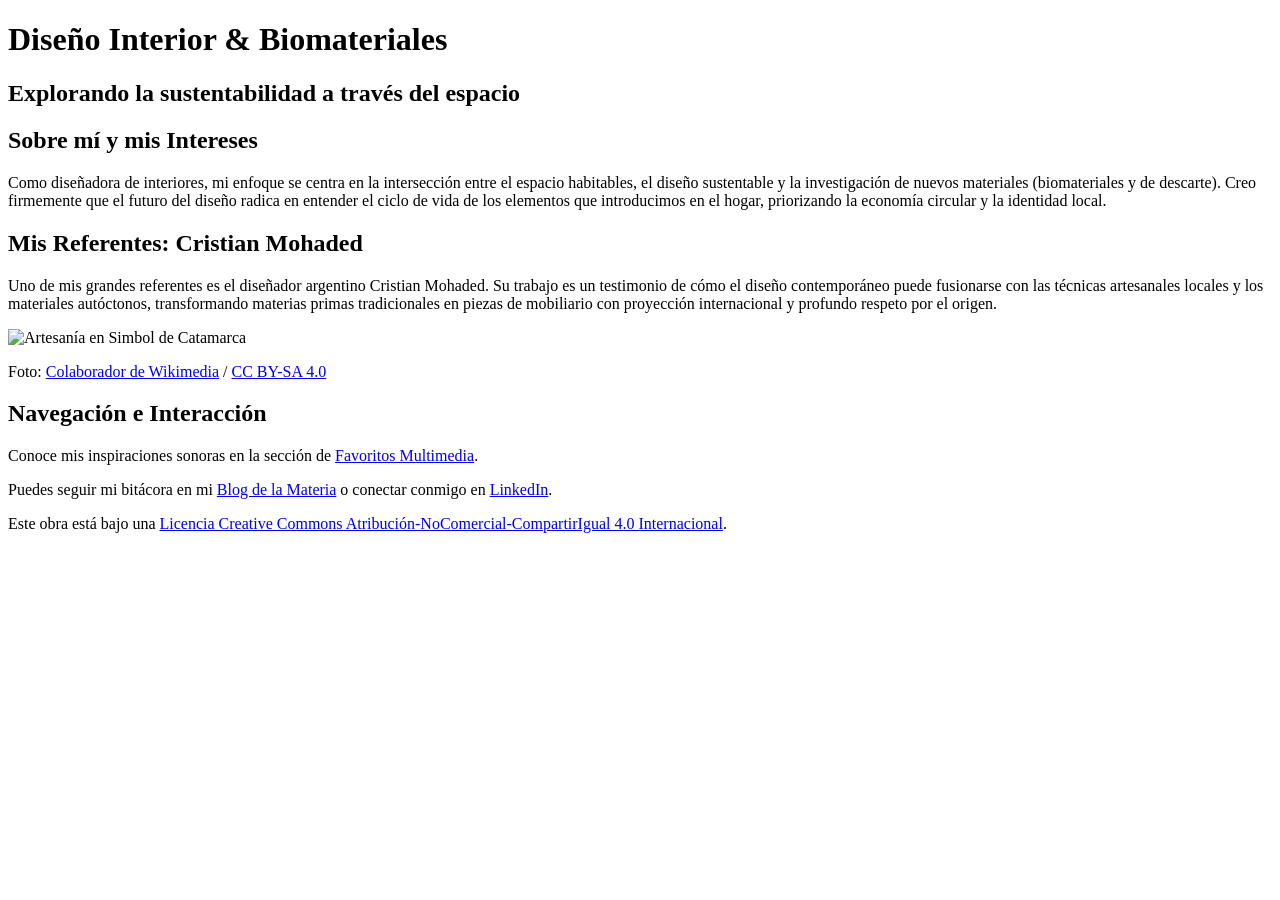
==== index.html @ 6f457c68 "Add initial HTML structure for portfolio site" ====
<!DOCTYPE html>
<html lang="es">
<head>
    <meta charset="UTF-8">
    <meta name="viewport" content="width=device-width, initial-scale=1.0">
    <title>Portfolio - Diseño Interior Sustentable</title>
    <link rel="stylesheet" href="estilos.css">
    <link rel="preconnect" href="https://fonts.googleapis.com">
    <link rel="preconnect" href="https://fonts.gstatic.com" crossorigin>
    <link href="https://fonts.googleapis.com/css2?family=Inter:wght@400;600&family=Playfair+Display:ital,wght@0,600;1,400&display=swap" rel="stylesheet">
</head>
<body>

    <header>
        <h1>Diseño Interior & Biomateriales</h1>
        <h2>Explorando la sustentabilidad a través del espacio</h2>
    </header>

    <main>
        <section>
            <h2>Sobre mí y mis Intereses</h2>
            <p>Como diseñadora de interiores, mi enfoque se centra en la intersección entre el espacio habitables, el diseño sustentable y la investigación de nuevos materiales (biomateriales y de descarte). Creo firmemente que el futuro del diseño radica en entender el ciclo de vida de los elementos que introducimos en el hogar, priorizando la economía circular y la identidad local.</p>
        </section>

        <section>
            <h2>Mis Referentes: Cristian Mohaded</h2>
            <p>Uno de mis grandes referentes es el diseñador argentino Cristian Mohaded. Su trabajo es un testimonio de cómo el diseño contemporáneo puede fusionarse con las técnicas artesanales locales y los materiales autóctonos, transformando materias primas tradicionales en piezas de mobiliario con proyección internacional y profundo respeto por el origen.</p>
            
            <img src="https://upload.wikimedia.org/wikipedia/commons/thumb/e/e4/Simbol_catamarca.jpg/640px-Simbol_catamarca.jpg" alt="Artesanía en Simbol de Catamarca">
            <p class="atribucion">Foto: <a href="https://commons.wikimedia.org/wiki/File:Simbol_catamarca.jpg" target="_blank">Colaborador de Wikimedia</a> / <a href="https://creativecommons.org/licenses/by-sa/4.0" target="_blank">CC BY-SA 4.0</a></p>
        </section>

        <section>
            <h2>Navegación e Interacción</h2>
            <p>Conoce mis inspiraciones sonoras en la sección de <a href="multimedia.html">Favoritos Multimedia</a>.</p>
            
            <p>Puedes seguir mi bitácora en mi <a href="https://github.com" target="_blank">Blog de la Materia</a> o conectar conmigo en <a href="https://linkedin.com" target="_blank">LinkedIn</a>.</p>
        </section>
    </main>

    <footer>
        <p>Este obra está bajo una <a rel="license" href="http://creativecommons.org/licenses/by-nc-sa/4.0/" target="_blank">Licencia Creative Commons Atribución-NoComercial-CompartirIgual 4.0 Internacional</a>.</p>
    </footer>

</body>
</html>
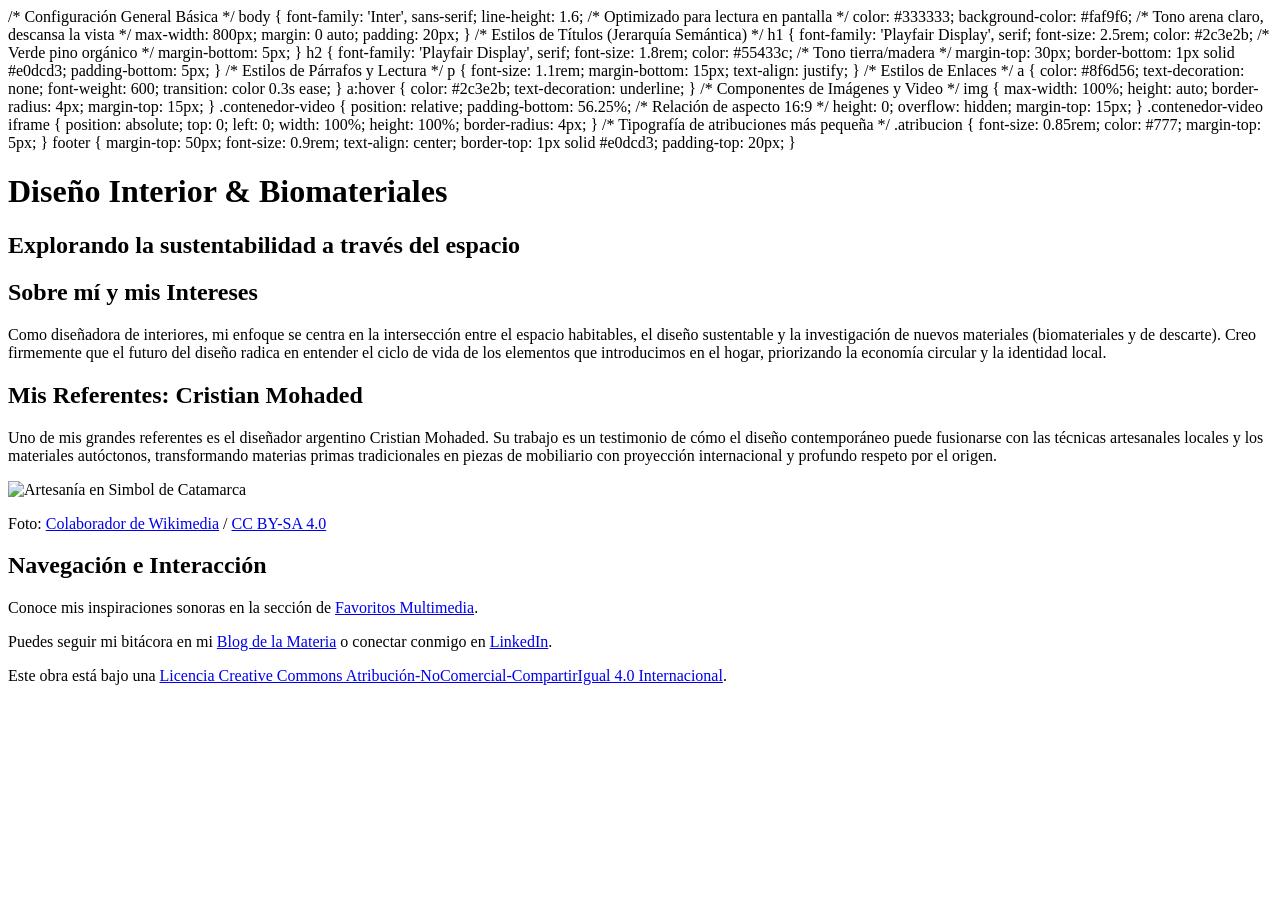
==== commit c6bb5895: "Refactor HTML structure and add CSS styles" ====
--- a/index.html
+++ b/index.html
@@ -1,3 +1,90 @@
+/* Configuración General Básica */
+body {
+    font-family: 'Inter', sans-serif;
+    line-height: 1.6; /* Optimizado para lectura en pantalla */
+    color: #333333;
+    background-color: #faf9f6; /* Tono arena claro, descansa la vista */
+    max-width: 800px;
+    margin: 0 auto;
+    padding: 20px;
+}
+
+/* Estilos de Títulos (Jerarquía Semántica) */
+h1 {
+    font-family: 'Playfair Display', serif;
+    font-size: 2.5rem;
+    color: #2c3e2b; /* Verde pino orgánico */
+    margin-bottom: 5px;
+}
+
+h2 {
+    font-family: 'Playfair Display', serif;
+    font-size: 1.8rem;
+    color: #55433c; /* Tono tierra/madera */
+    margin-top: 30px;
+    border-bottom: 1px solid #e0dcd3;
+    padding-bottom: 5px;
+}
+
+/* Estilos de Párrafos y Lectura */
+p {
+    font-size: 1.1rem;
+    margin-bottom: 15px;
+    text-align: justify;
+}
+
+/* Estilos de Enlaces */
+a {
+    color: #8f6d56;
+    text-decoration: none;
+    font-weight: 600;
+    transition: color 0.3s ease;
+}
+
+a:hover {
+    color: #2c3e2b;
+    text-decoration: underline;
+}
+
+/* Componentes de Imágenes y Video */
+img {
+    max-width: 100%;
+    height: auto;
+    border-radius: 4px;
+    margin-top: 15px;
+}
+
+.contenedor-video {
+    position: relative;
+    padding-bottom: 56.25%; /* Relación de aspecto 16:9 */
+    height: 0;
+    overflow: hidden;
+    margin-top: 15px;
+}
+
+.contenedor-video iframe {
+    position: absolute;
+    top: 0;
+    left: 0;
+    width: 100%;
+    height: 100%;
+    border-radius: 4px;
+}
+
+/* Tipografía de atribuciones más pequeña */
+.atribucion {
+    font-size: 0.85rem;
+    color: #777;
+    margin-top: 5px;
+}
+
+footer {
+    margin-top: 50px;
+    font-size: 0.9rem;
+    text-align: center;
+    border-top: 1px solid #e0dcd3;
+    padding-top: 20px;
+}
 <!DOCTYPE html>
 <html lang="es">
 <head>
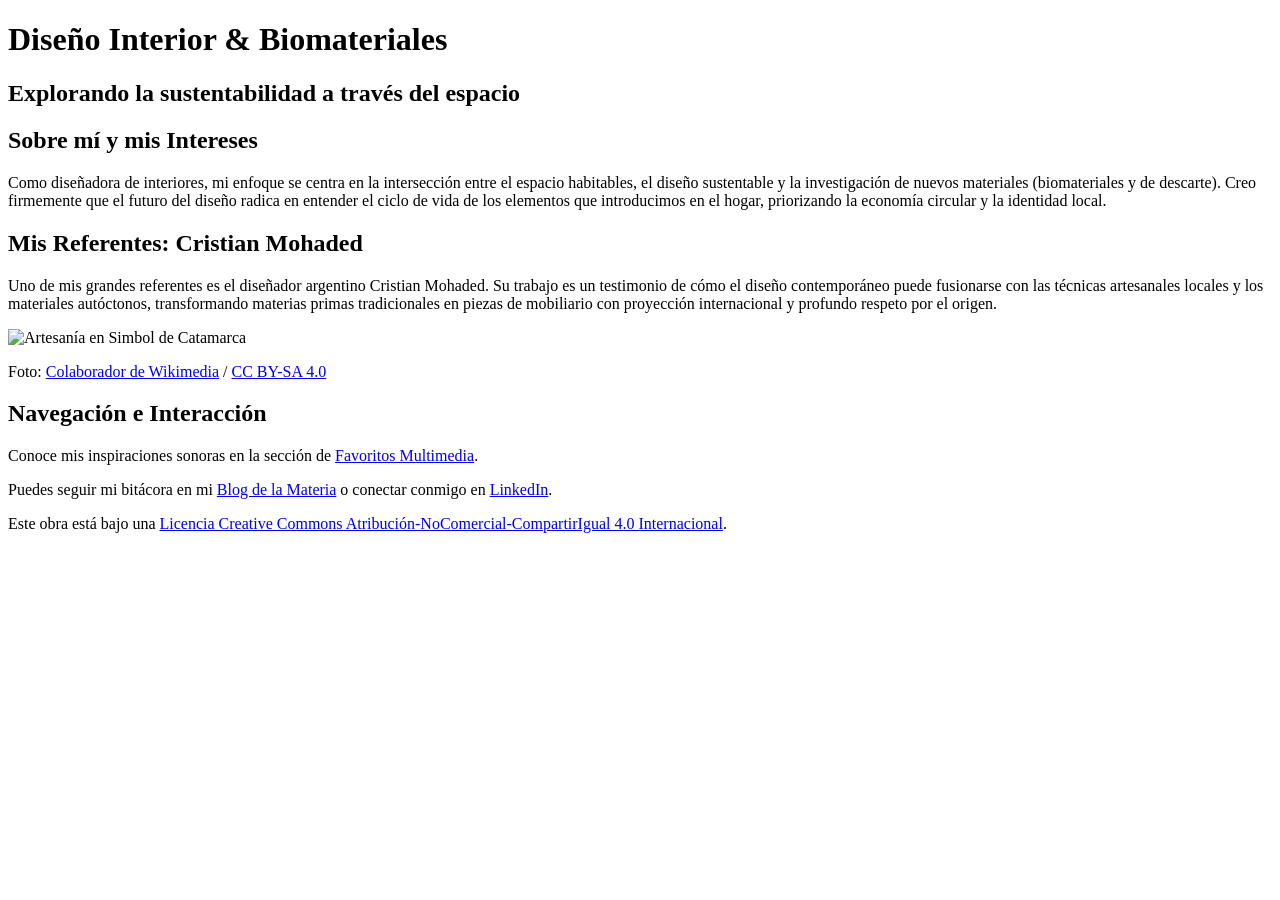
==== commit 27f957af: "Update index.html" ====
--- a/index.html
+++ b/index.html
@@ -1,90 +1,3 @@
-/* Configuración General Básica */
-body {
-    font-family: 'Inter', sans-serif;
-    line-height: 1.6; /* Optimizado para lectura en pantalla */
-    color: #333333;
-    background-color: #faf9f6; /* Tono arena claro, descansa la vista */
-    max-width: 800px;
-    margin: 0 auto;
-    padding: 20px;
-}
-
-/* Estilos de Títulos (Jerarquía Semántica) */
-h1 {
-    font-family: 'Playfair Display', serif;
-    font-size: 2.5rem;
-    color: #2c3e2b; /* Verde pino orgánico */
-    margin-bottom: 5px;
-}
-
-h2 {
-    font-family: 'Playfair Display', serif;
-    font-size: 1.8rem;
-    color: #55433c; /* Tono tierra/madera */
-    margin-top: 30px;
-    border-bottom: 1px solid #e0dcd3;
-    padding-bottom: 5px;
-}
-
-/* Estilos de Párrafos y Lectura */
-p {
-    font-size: 1.1rem;
-    margin-bottom: 15px;
-    text-align: justify;
-}
-
-/* Estilos de Enlaces */
-a {
-    color: #8f6d56;
-    text-decoration: none;
-    font-weight: 600;
-    transition: color 0.3s ease;
-}
-
-a:hover {
-    color: #2c3e2b;
-    text-decoration: underline;
-}
-
-/* Componentes de Imágenes y Video */
-img {
-    max-width: 100%;
-    height: auto;
-    border-radius: 4px;
-    margin-top: 15px;
-}
-
-.contenedor-video {
-    position: relative;
-    padding-bottom: 56.25%; /* Relación de aspecto 16:9 */
-    height: 0;
-    overflow: hidden;
-    margin-top: 15px;
-}
-
-.contenedor-video iframe {
-    position: absolute;
-    top: 0;
-    left: 0;
-    width: 100%;
-    height: 100%;
-    border-radius: 4px;
-}
-
-/* Tipografía de atribuciones más pequeña */
-.atribucion {
-    font-size: 0.85rem;
-    color: #777;
-    margin-top: 5px;
-}
-
-footer {
-    margin-top: 50px;
-    font-size: 0.9rem;
-    text-align: center;
-    border-top: 1px solid #e0dcd3;
-    padding-top: 20px;
-}
 <!DOCTYPE html>
 <html lang="es">
 <head>
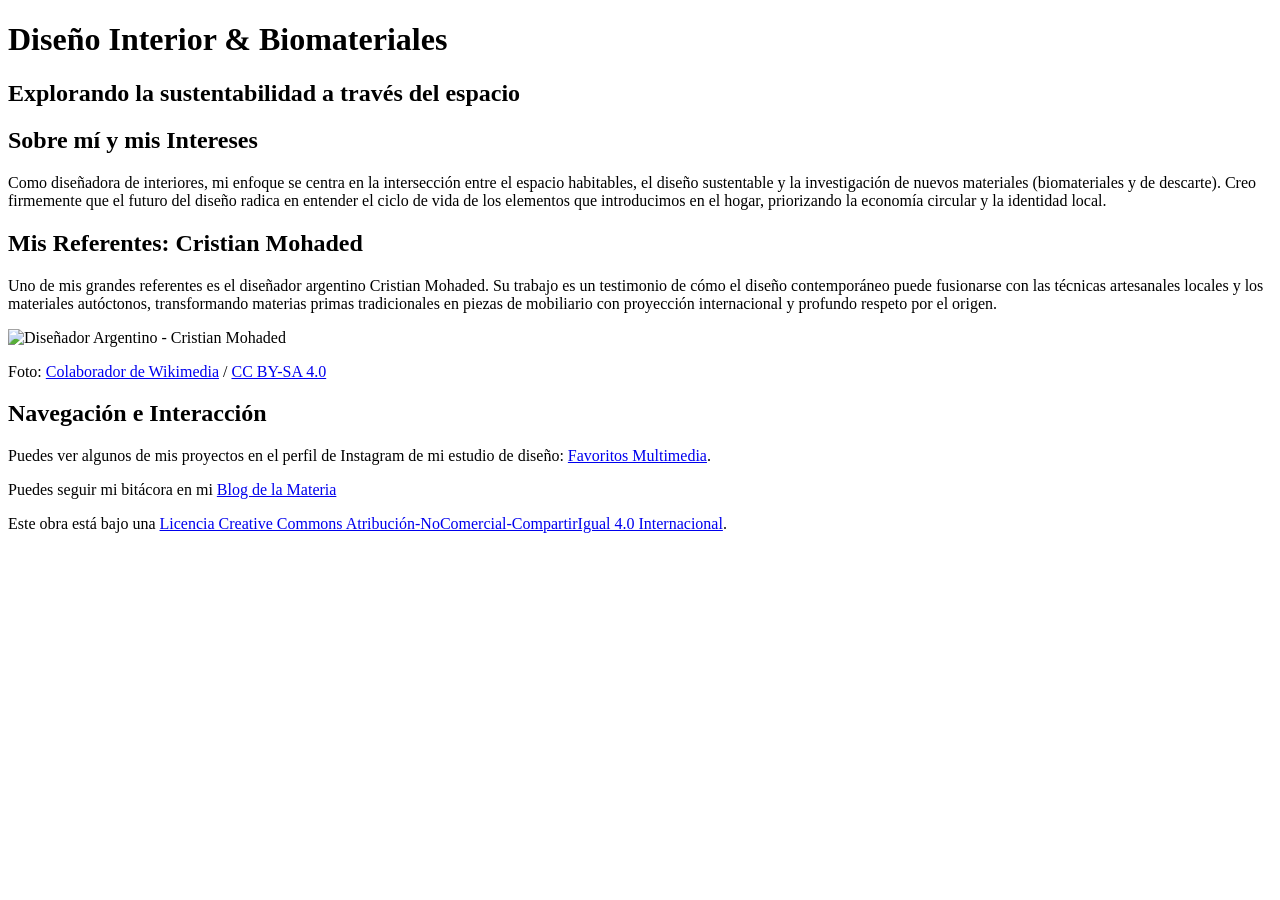
==== commit 883d9ab5: "Modify image and link references in index.html Updated image source and Instagram link in the portfo" ====
--- a/index.html
+++ b/index.html
@@ -26,20 +26,20 @@
             <h2>Mis Referentes: Cristian Mohaded</h2>
             <p>Uno de mis grandes referentes es el diseñador argentino Cristian Mohaded. Su trabajo es un testimonio de cómo el diseño contemporáneo puede fusionarse con las técnicas artesanales locales y los materiales autóctonos, transformando materias primas tradicionales en piezas de mobiliario con proyección internacional y profundo respeto por el origen.</p>
             
-            <img src="https://upload.wikimedia.org/wikipedia/commons/thumb/e/e4/Simbol_catamarca.jpg/640px-Simbol_catamarca.jpg" alt="Artesanía en Simbol de Catamarca">
+            <img src="https://www.clarin.com/2025/05/06/Vv2_dt8ls_1256x620__1.jpg" alt="Diseñador Argentino - Cristian Mohaded">
             <p class="atribucion">Foto: <a href="https://commons.wikimedia.org/wiki/File:Simbol_catamarca.jpg" target="_blank">Colaborador de Wikimedia</a> / <a href="https://creativecommons.org/licenses/by-sa/4.0" target="_blank">CC BY-SA 4.0</a></p>
         </section>
 
         <section>
             <h2>Navegación e Interacción</h2>
-            <p>Conoce mis inspiraciones sonoras en la sección de <a href="multimedia.html">Favoritos Multimedia</a>.</p>
+            <p>Puedes ver algunos de mis proyectos en el perfil de Instagram de mi estudio de diseño: <a href="https://www.instagram.com/ikystudio.din?igsh=Z2F6bDZmMHB1aG14">Favoritos Multimedia</a>.</p>
             
-            <p>Puedes seguir mi bitácora en mi <a href="https://github.com" target="_blank">Blog de la Materia</a> o conectar conmigo en <a href="https://linkedin.com" target="_blank">LinkedIn</a>.</p>
+            <p>Puedes seguir mi bitácora en mi <a href="https://bitacorazaratevictoria.blogspot.com/" target="_blank">Blog de la Materia</a></p>
         </section>
     </main>
 
     <footer>
-        <p>Este obra está bajo una <a rel="license" href="http://creativecommons.org/licenses/by-nc-sa/4.0/" target="_blank">Licencia Creative Commons Atribución-NoComercial-CompartirIgual 4.0 Internacional</a>.</p>
+        <p>Este obra está bajo una <a rel="license" href="https://creativecommons.org/licenses/by-sa/4.0/" target="_blank">Licencia Creative Commons Atribución-NoComercial-CompartirIgual 4.0 Internacional</a>.</p>
     </footer>
 
 </body>
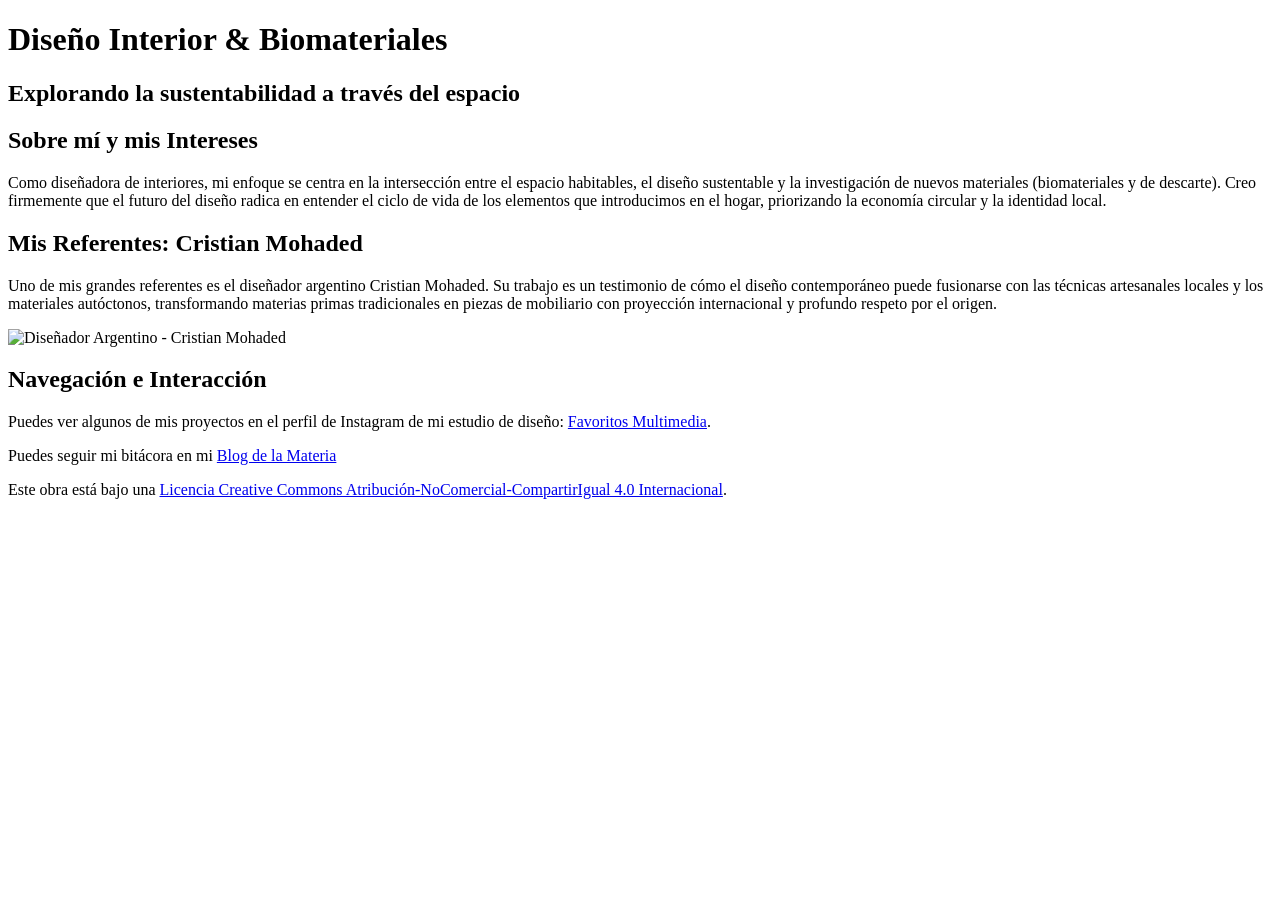
==== commit 475f01c6: "Fix HTML formatting and structure" ====
--- a/index.html
+++ b/index.html
@@ -27,8 +27,7 @@
             <p>Uno de mis grandes referentes es el diseñador argentino Cristian Mohaded. Su trabajo es un testimonio de cómo el diseño contemporáneo puede fusionarse con las técnicas artesanales locales y los materiales autóctonos, transformando materias primas tradicionales en piezas de mobiliario con proyección internacional y profundo respeto por el origen.</p>
             
             <img src="https://www.clarin.com/2025/05/06/Vv2_dt8ls_1256x620__1.jpg" alt="Diseñador Argentino - Cristian Mohaded">
-            <p class="atribucion">Foto: <a href="https://commons.wikimedia.org/wiki/File:Simbol_catamarca.jpg" target="_blank">Colaborador de Wikimedia</a> / <a href="https://creativecommons.org/licenses/by-sa/4.0" target="_blank">CC BY-SA 4.0</a></p>
-        </section>
+            </section>
 
         <section>
             <h2>Navegación e Interacción</h2>
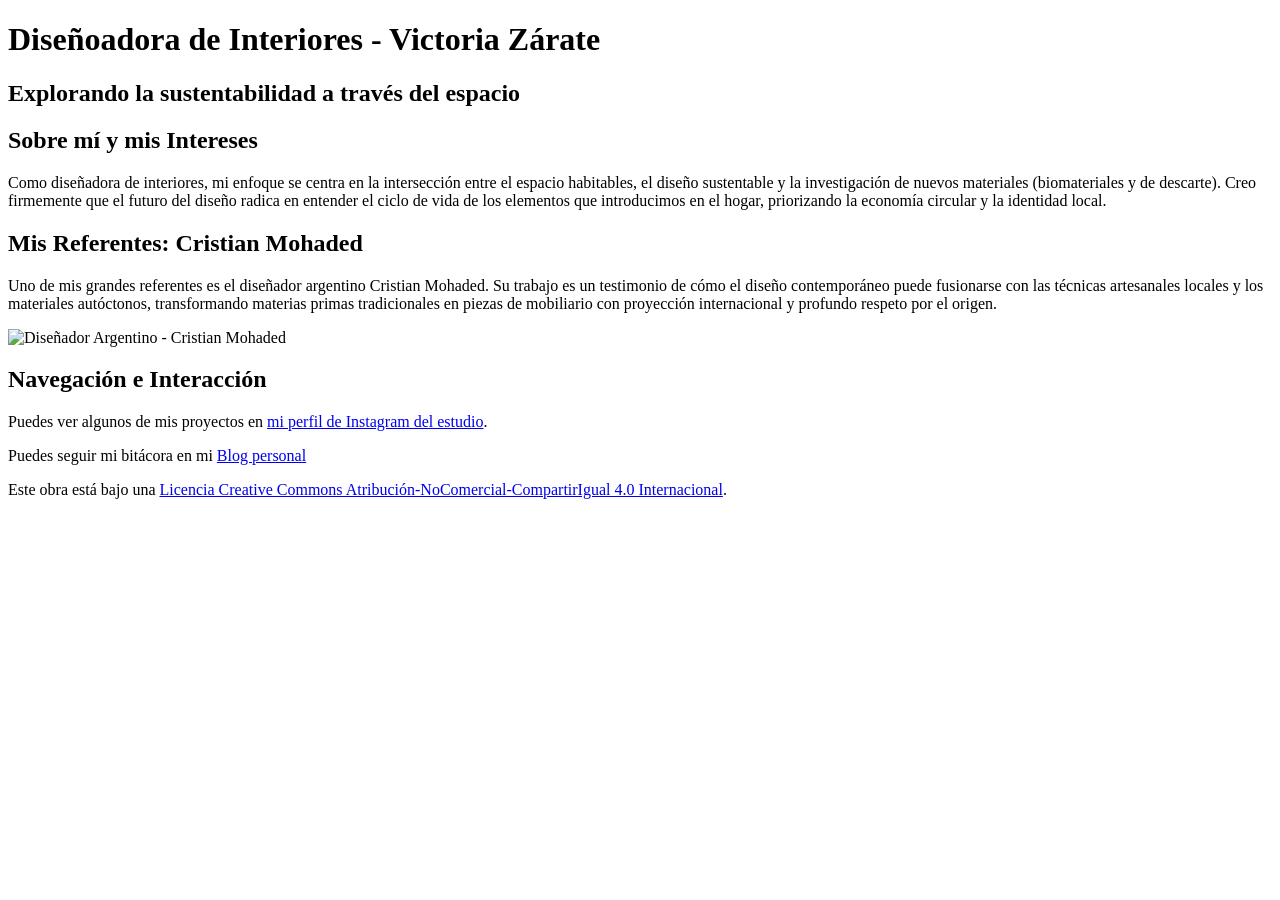
==== commit 4a3c27ba: "Update index.html" ====
--- a/index.html
+++ b/index.html
@@ -3,7 +3,7 @@
 <head>
     <meta charset="UTF-8">
     <meta name="viewport" content="width=device-width, initial-scale=1.0">
-    <title>Portfolio - Diseño Interior Sustentable</title>
+    <title>Portfolio - Diseñadpra de Interiores - Victoria Zárate</title>
     <link rel="stylesheet" href="estilos.css">
     <link rel="preconnect" href="https://fonts.googleapis.com">
     <link rel="preconnect" href="https://fonts.gstatic.com" crossorigin>
@@ -12,7 +12,7 @@
 <body>
 
     <header>
-        <h1>Diseño Interior & Biomateriales</h1>
+        <h1>Diseñoadora de Interiores - Victoria Zárate</h1>
         <h2>Explorando la sustentabilidad a través del espacio</h2>
     </header>
 
@@ -31,9 +31,9 @@
 
         <section>
             <h2>Navegación e Interacción</h2>
-            <p>Puedes ver algunos de mis proyectos en el perfil de Instagram de mi estudio de diseño: <a href="https://www.instagram.com/ikystudio.din?igsh=Z2F6bDZmMHB1aG14">Favoritos Multimedia</a>.</p>
+            <p>Puedes ver algunos de mis proyectos en <a href="https://www.instagram.com/ikystudio.din?igsh=Z2F6bDZmMHB1aG14">mi perfil de Instagram del estudio</a>.</p>
             
-            <p>Puedes seguir mi bitácora en mi <a href="https://bitacorazaratevictoria.blogspot.com/" target="_blank">Blog de la Materia</a></p>
+            <p>Puedes seguir mi bitácora en mi <a href="https://bitacorazaratevictoria.blogspot.com/" target="_blank">Blog personal</a></p>
         </section>
     </main>
 
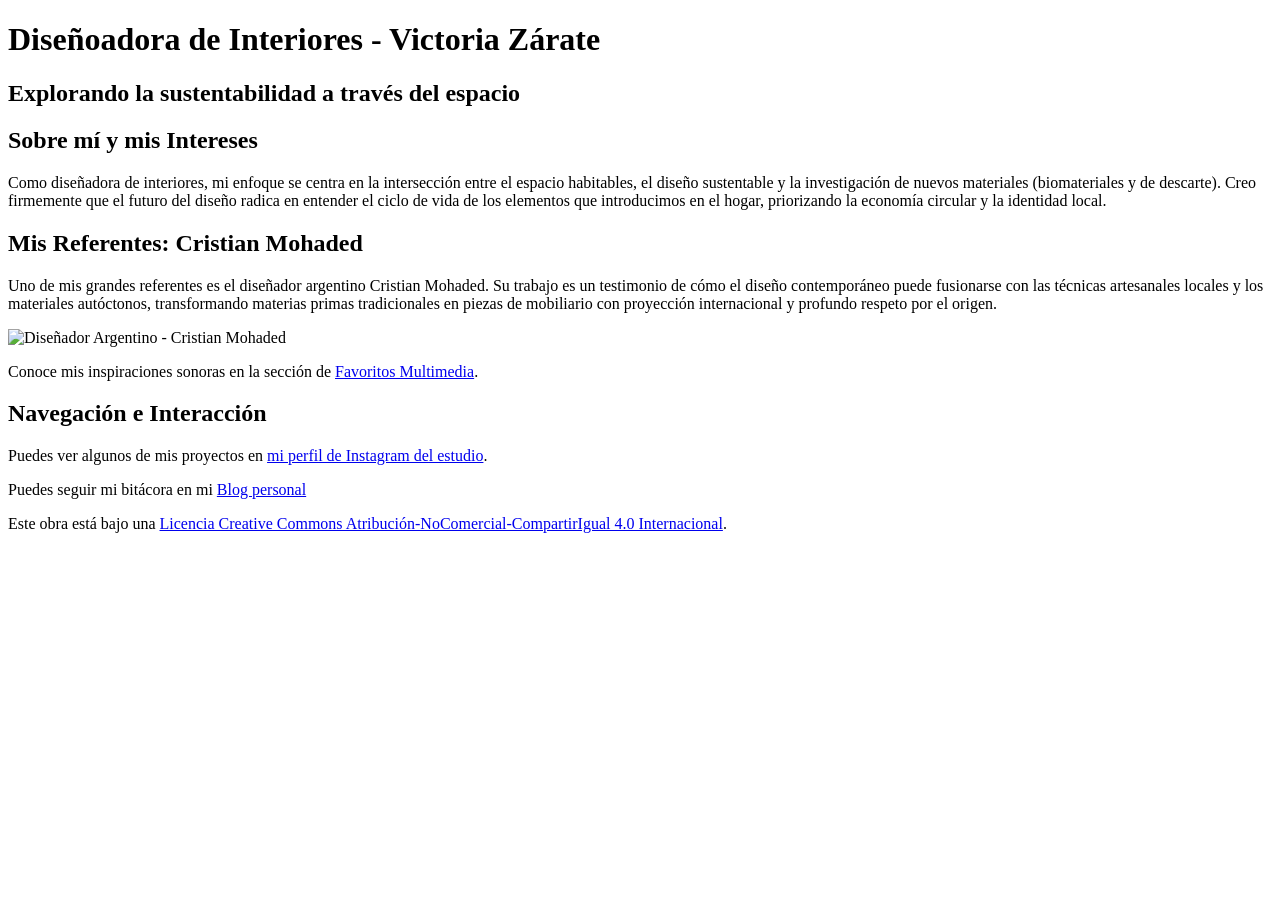
==== commit bc3072a9: "Update index.html with multimedia inspirations link Added a link to multimedia inspirations in the s" ====
--- a/index.html
+++ b/index.html
@@ -27,6 +27,7 @@
             <p>Uno de mis grandes referentes es el diseñador argentino Cristian Mohaded. Su trabajo es un testimonio de cómo el diseño contemporáneo puede fusionarse con las técnicas artesanales locales y los materiales autóctonos, transformando materias primas tradicionales en piezas de mobiliario con proyección internacional y profundo respeto por el origen.</p>
             
             <img src="https://www.clarin.com/2025/05/06/Vv2_dt8ls_1256x620__1.jpg" alt="Diseñador Argentino - Cristian Mohaded">
+            </a><p>Conoce mis inspiraciones sonoras en la sección de <a href="multimedia.html">Favoritos Multimedia</a>.</p>
             </section>
 
         <section>
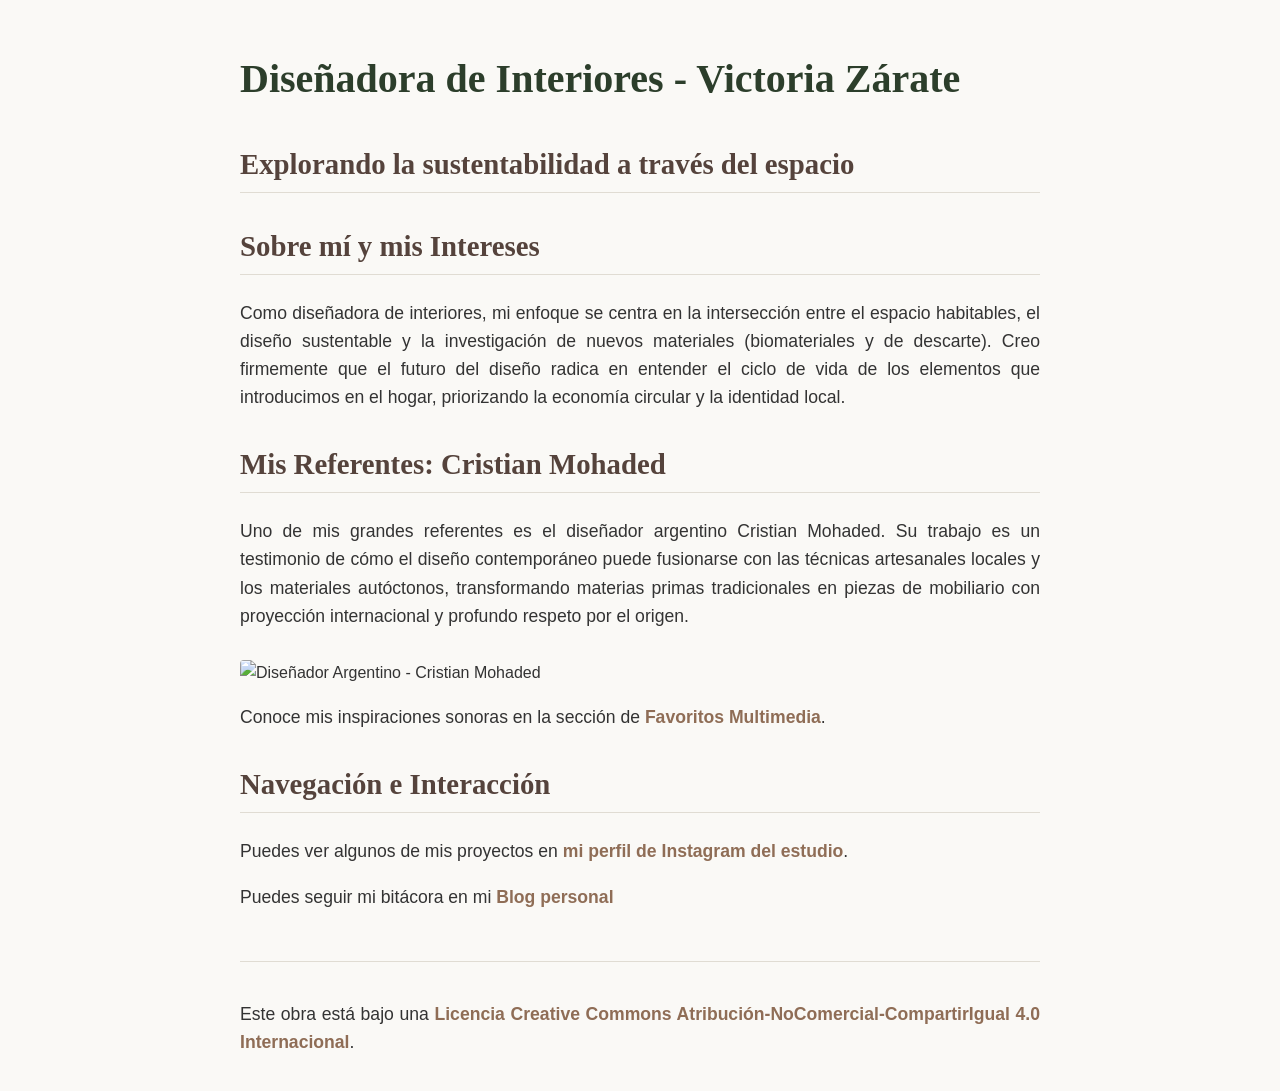
==== commit 032e21e4: "Update index.html" ====
--- a/index.html
+++ b/index.html
@@ -12,7 +12,7 @@
 <body>
 
     <header>
-        <h1>Diseñoadora de Interiores - Victoria Zárate</h1>
+        <h1>Diseñadora de Interiores - Victoria Zárate</h1>
         <h2>Explorando la sustentabilidad a través del espacio</h2>
     </header>
 
--- a/estilos.css
+++ b/estilos.css
@@ -0,0 +1,87 @@
+/* Configuración General Básica */
+body {
+    font-family: 'Inter', sans-serif;
+    line-height: 1.6; /* Optimizado para lectura en pantalla */
+    color: #333333;
+    background-color: #faf9f6; /* Tono arena claro, descansa la vista */
+    max-width: 800px;
+    margin: 0 auto;
+    padding: 20px;
+}
+
+/* Estilos de Títulos (Jerarquía Semántica) */
+h1 {
+    font-family: 'Playfair Display', serif;
+    font-size: 2.5rem;
+    color: #2c3e2b; /* Verde pino orgánico */
+    margin-bottom: 5px;
+}
+
+h2 {
+    font-family: 'Playfair Display', serif;
+    font-size: 1.8rem;
+    color: #55433c; /* Tono tierra/madera */
+    margin-top: 30px;
+    border-bottom: 1px solid #e0dcd3;
+    padding-bottom: 5px;
+}
+
+/* Estilos de Párrafos y Lectura */
+p {
+    font-size: 1.1rem;
+    margin-bottom: 15px;
+    text-align: justify;
+}
+
+/* Estilos de Enlaces */
+a {
+    color: #8f6d56;
+    text-decoration: none;
+    font-weight: 600;
+    transition: color 0.3s ease;
+}
+
+a:hover {
+    color: #2c3e2b;
+    text-decoration: underline;
+}
+
+/* Componentes de Imágenes y Video */
+img {
+    max-width: 100%;
+    height: auto;
+    border-radius: 4px;
+    margin-top: 15px;
+}
+
+.contenedor-video {
+    position: relative;
+    padding-bottom: 56.25%; /* Relación de aspecto 16:9 */
+    height: 0;
+    overflow: hidden;
+    margin-top: 15px;
+}
+
+.contenedor-video iframe {
+    position: absolute;
+    top: 0;
+    left: 0;
+    width: 100%;
+    height: 100%;
+    border-radius: 4px;
+}
+
+/* Tipografía de atribuciones más pequeña */
+.atribucion {
+    font-size: 0.85rem;
+    color: #777;
+    margin-top: 5px;
+}
+
+footer {
+    margin-top: 50px;
+    font-size: 0.9rem;
+    text-align: center;
+    border-top: 1px solid #e0dcd3;
+    padding-top: 20px;
+}
